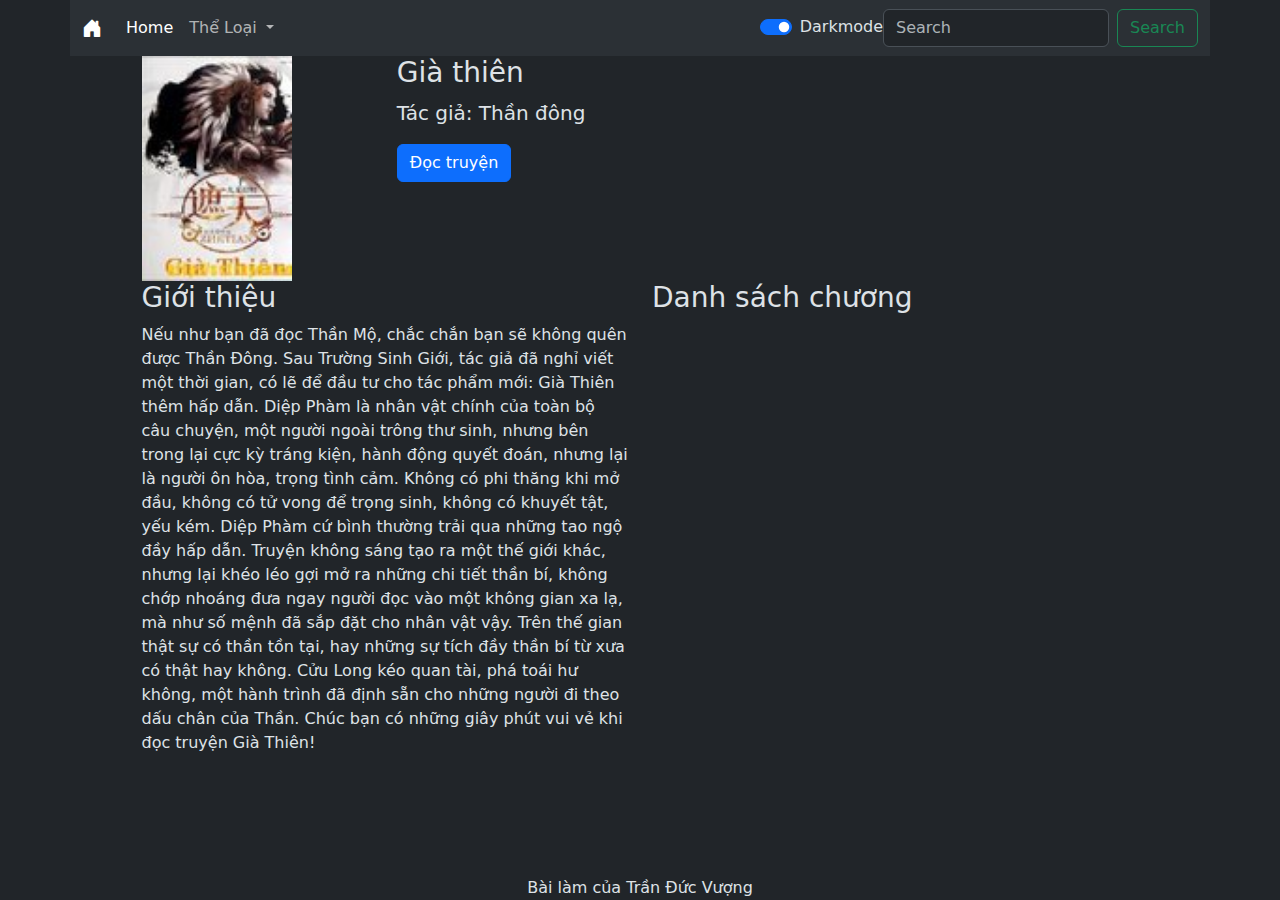
==== giathien/detail_introduction.html @ c585a728 "add link css" ====
<!DOCTYPE html>
<html lang="en" data-bs-theme="dark">
  <head>
    <meta charset="UTF-8" />
    <meta name="viewport" content="width=device-width, initial-scale=1.0" />
    <title>Deadline 2 Die</title>
    <link
      href="https://cdn.jsdelivr.net/npm/bootstrap@5.3.3/dist/css/bootstrap.min.css"
      rel="stylesheet"
      integrity="sha384-QWTKZyjpPEjISv5WaRU9OFeRpok6YctnYmDr5pNlyT2bRjXh0JMhjY6hW+ALEwIH"
      crossorigin="anonymous"
    />

    <link
      rel="stylesheet"
      href="https://cdn.jsdelivr.net/npm/bootstrap-icons@1.11.3/font/bootstrap-icons.min.css"
    />
    <link rel="stylesheet" href=".././css/main.css" />
  </head>
  <body onload="loadData(loadList)" class="d-flex flex-column min-vh-100">
    <nav
      class="navbar navbar-expand-lg bg-body-tertiary container-xl sticky-top"
    >
      <div class="container-fluid">
        <a class="navbar-brand" href=".././index.html"
          ><i class="bi bi-house-door-fill"></i
        ></a>
        <button
          class="navbar-toggler"
          type="button"
          data-bs-toggle="collapse"
          data-bs-target="#navbarSupportedContent"
          aria-controls="navbarSupportedContent"
          aria-expanded="false"
          aria-label="Toggle navigation"
        >
          <span class="navbar-toggler-icon"></span>
        </button>
        <div class="collapse navbar-collapse" id="navbarSupportedContent">
          <ul class="navbar-nav me-auto mb-2 mb-lg-0">
            <li class="nav-item">
              <a class="nav-link active" aria-current="page" href="#">Home</a>
            </li>
            <li class="nav-item dropdown">
              <a
                class="nav-link dropdown-toggle"
                data-bs-toggle="dropdown"
                href="#"
                aria-expanded="true"
              >
                Thể Loại
              </a>
              <ul class="dropdown-menu">
                <li>
                  <a href="" class="dropdown-item">Huyền Huyễn</a>
                </li>

                <li>
                  <a href="" class="dropdown-item">Kiếm Hiệp</a>
                </li>

                <li>
                  <a href="" class="dropdown-item">Lịch Sử</a>
                </li>

                <li>
                  <a href="" class="dropdown-item">Ngôn Tình</a>
                </li>

                <li>
                  <a href="" class="dropdown-item">Tiên Hiệp</a>
                </li>

                <li>
                  <a href="" class="dropdown-item">Dị Giới</a>
                </li>

                <li>
                  <a href="" class="dropdown-item">Đô Thị</a>
                </li>

                <li>
                  <a href="" class="dropdown-item">Huyền Ảo</a>
                </li>

                <li>
                  <a href="" class="dropdown-item">Trinh Thám</a>
                </li>

                <li>
                  <a href="" class="dropdown-item">Cổ Đại</a>
                </li>

                <li>
                  <a href="" class="dropdown-item">Hệ Thống</a>
                </li>

                <li>
                  <a href="" class="dropdown-item">Khoa Huyễn</a>
                </li>

                <li>
                  <a href="" class="dropdown-item">Quân Sự</a>
                </li>

                <li>
                  <a href="" class="dropdown-item">Võng Du</a>
                </li>

                <li>
                  <a href="" class="dropdown-item">Xuyên Không</a>
                </li>

                <li>
                  <a href="" class="dropdown-item">Cổ Tiên Hiệp</a>
                </li>

                <li>
                  <a href="" class="dropdown-item">Đam Mỹ</a>
                </li>

                <li>
                  <a href="" class="dropdown-item">Huyền Bí</a>
                </li>

                <li>
                  <a href="" class="dropdown-item">Kỳ Huyễn</a>
                </li>

                <li>
                  <a href="" class="dropdown-item">Linh Dị</a>
                </li>

                <li>
                  <a href="" class="dropdown-item">Ma Pháp</a>
                </li>
              </ul>
            </li>
          </ul>
          <div class="form-check form-switch">
            <input
              class="form-check-input"
              type="checkbox"
              role="switch"
              id="darkmode"
              checked
            />
            <label class="form-check-label" for="darkmode">Darkmode</label>
          </div>
          <form class="d-flex" role="search">
            <input
              class="form-control me-2"
              type="search"
              placeholder="Search"
              aria-label="Search"
            />
            <button class="btn btn-outline-success" type="submit">
              Search
            </button>
          </form>
        </div>
      </div>
    </nav>
    <div class="container-xl">
      <div class="row justify-content-center">
        <div class="row col-sm-12 col-lg-11">
          <div class="col-3">
            <img
              src=".././images/f289484e26.jpg"
              alt=""
              srcset=""
              class="img-banner"
            />
          </div>
          <div class="col-7">
            <h3 class="col-md-12 col-lg-5">Già thiên</h3>
            <p class="col-md-12 col-lg-5 fs-5">Tác giả: Thần đông</p>
            <a type="button" class="btn btn-primary" href="./reading_view.html">
              Đọc truyện
            </a>
          </div>
          <div class="col-lg-6 col-md-12">
            <h3>Giới thiệu</h3>
            <p>
              Nếu như bạn đã đọc Thần Mộ, chắc chắn bạn sẽ không quên được Thần
              Đông. Sau Trường Sinh Giới, tác giả đã nghỉ viết một thời gian, có
              lẽ để đầu tư cho tác phẩm mới: Già Thiên thêm hấp dẫn. Diệp Phàm
              là nhân vật chính của toàn bộ câu chuyện, một người ngoài trông
              thư sinh, nhưng bên trong lại cực kỳ tráng kiện, hành động quyết
              đoán, nhưng lại là người ôn hòa, trọng tình cảm. Không có phi
              thăng khi mở đầu, không có tử vong để trọng sinh, không có khuyết
              tật, yếu kém. Diệp Phàm cứ bình thường trải qua những tao ngộ đầy
              hấp dẫn. Truyện không sáng tạo ra một thế giới khác, nhưng lại
              khéo léo gợi mở ra những chi tiết thần bí, không chớp nhoáng đưa
              ngay người đọc vào một không gian xa lạ, mà như số mệnh đã sắp đặt
              cho nhân vật vậy. Trên thế gian thật sự có thần tồn tại, hay những
              sự tích đầy thần bí từ xưa có thật hay không. Cửu Long kéo quan
              tài, phá toái hư không, một hành trình đã định sẵn cho những người
              đi theo dấu chân của Thần. Chúc bạn có những giây phút vui vẻ khi
              đọc truyện Già Thiên!
            </p>
          </div>
          <div class="col-lg-6 col-md-12">
            <h3>Danh sách chương</h3>
            <!-- <iframe
              src="dschuong.html"
              frameborder="0"
              class="w-100 h-100"
            ></iframe> -->
            <div
              class="list-group list-group-flush overflow-y-scroll"
              id="chuong"
              style="height: 400px"
            ></div>
          </div>
        </div>
      </div>
    </div>
    <footer class="mt-auto container-xl text-center">
      Bài làm của Trần Đức Vượng
    </footer>
    <script
      src="https://cdn.jsdelivr.net/npm/bootstrap@5.3.3/dist/js/bootstrap.bundle.min.js"
      integrity="sha384-YvpcrYf0tY3lHB60NNkmXc5s9fDVZLESaAA55NDzOxhy9GkcIdslK1eN7N6jIeHz"
      crossorigin="anonymous"
    ></script>

    <script src=".././js/javascript.js"></script>
  </body>
</html>
---- css/main.css ----
.description::after {
  content: "xem thêm...";
  color: cyan;
}
.img-banner {
  min-height: 150px;
}
@media only screen and (min-width: 992px) {
  .img-banner {
    min-height: 300px;
  }
}
@media only screen and (min-width: 768px) {
  .img-banner {
    min-height: 225px;
  }
}
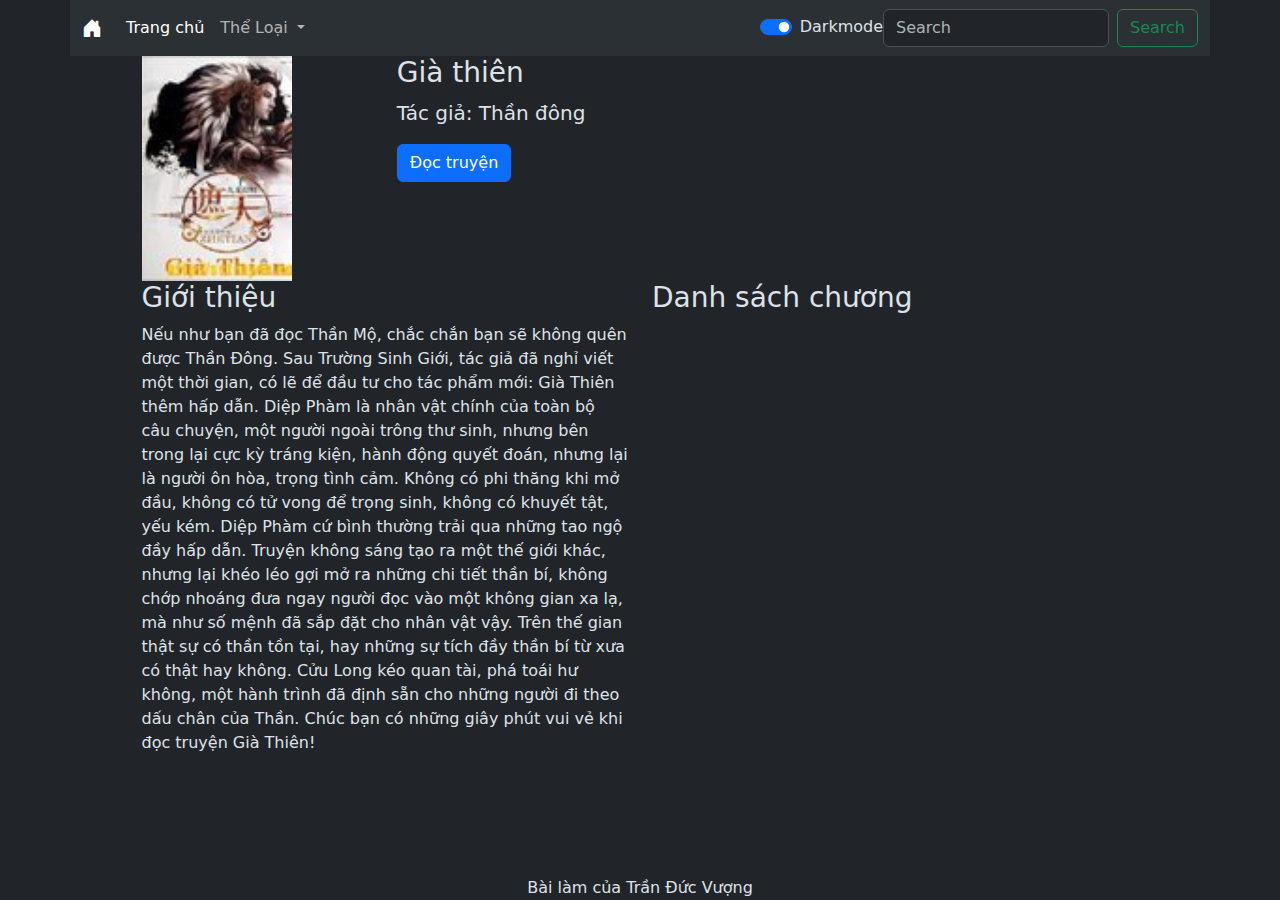
==== commit 22546f0e: "Update home text" ====
--- a/giathien/detail_introduction.html
+++ b/giathien/detail_introduction.html
@@ -39,7 +39,9 @@
         <div class="collapse navbar-collapse" id="navbarSupportedContent">
           <ul class="navbar-nav me-auto mb-2 mb-lg-0">
             <li class="nav-item">
-              <a class="nav-link active" aria-current="page" href="#">Home</a>
+              <a class="nav-link active" aria-current="page" href="#"
+                >Trang chủ</a
+              >
             </li>
             <li class="nav-item dropdown">
               <a
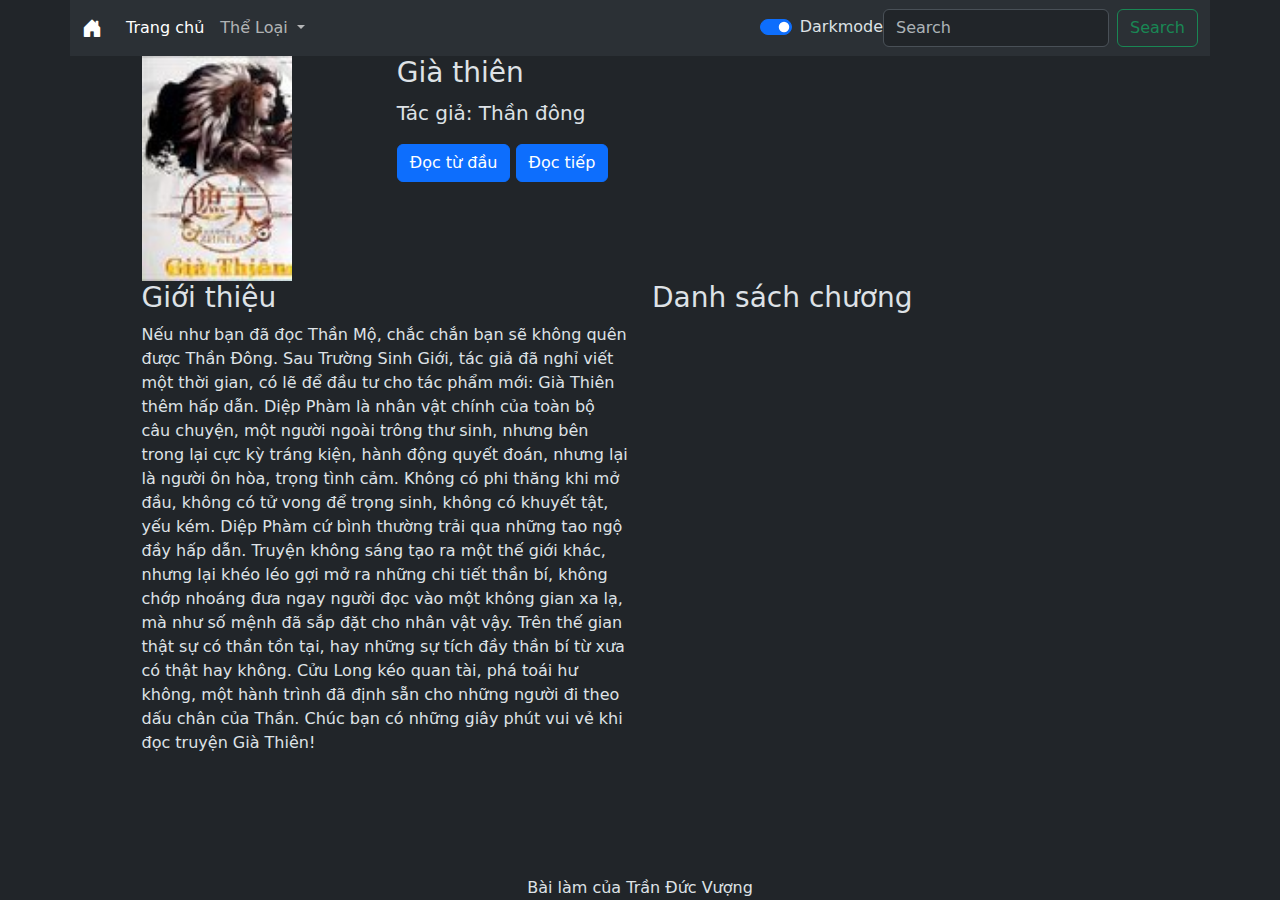
==== commit f2b2e8a3: "Add button continuous read" ====
--- a/giathien/detail_introduction.html
+++ b/giathien/detail_introduction.html
@@ -29,17 +29,17 @@
           class="navbar-toggler"
           type="button"
           data-bs-toggle="collapse"
-          data-bs-target="#navbarSupportedContent"
-          aria-controls="navbarSupportedContent"
-          aria-expanded="false"
-          aria-label="Toggle navigation"
+          data-bs-target="#navbar"
         >
           <span class="navbar-toggler-icon"></span>
         </button>
-        <div class="collapse navbar-collapse" id="navbarSupportedContent">
+        <div class="collapse navbar-collapse" id="navbar">
           <ul class="navbar-nav me-auto mb-2 mb-lg-0">
             <li class="nav-item">
-              <a class="nav-link active" aria-current="page" href="#"
+              <a
+                class="nav-link active"
+                aria-current="page"
+                href=".././index.html"
                 >Trang chủ</a
               >
             </li>
@@ -174,11 +174,18 @@
               class="img-banner"
             />
           </div>
-          <div class="col-7">
+          <div class="col-8">
             <h3 class="col-md-12 col-lg-5">Già thiên</h3>
             <p class="col-md-12 col-lg-5 fs-5">Tác giả: Thần đông</p>
+            <a
+              type="button"
+              class="btn btn-primary"
+              href="./reading_view.html?chuong=1"
+            >
+              Đọc từ đầu
+            </a>
             <a type="button" class="btn btn-primary" href="./reading_view.html">
-              Đọc truyện
+              Đọc tiếp
             </a>
           </div>
           <div class="col-lg-6 col-md-12">
--- a/css/main.css
+++ b/css/main.css
@@ -15,3 +15,8 @@
     min-height: 225px;
   }
 }
+@media only screen and (max-width: 768px) {
+  .img-banner {
+    min-height: 100px;
+  }
+}
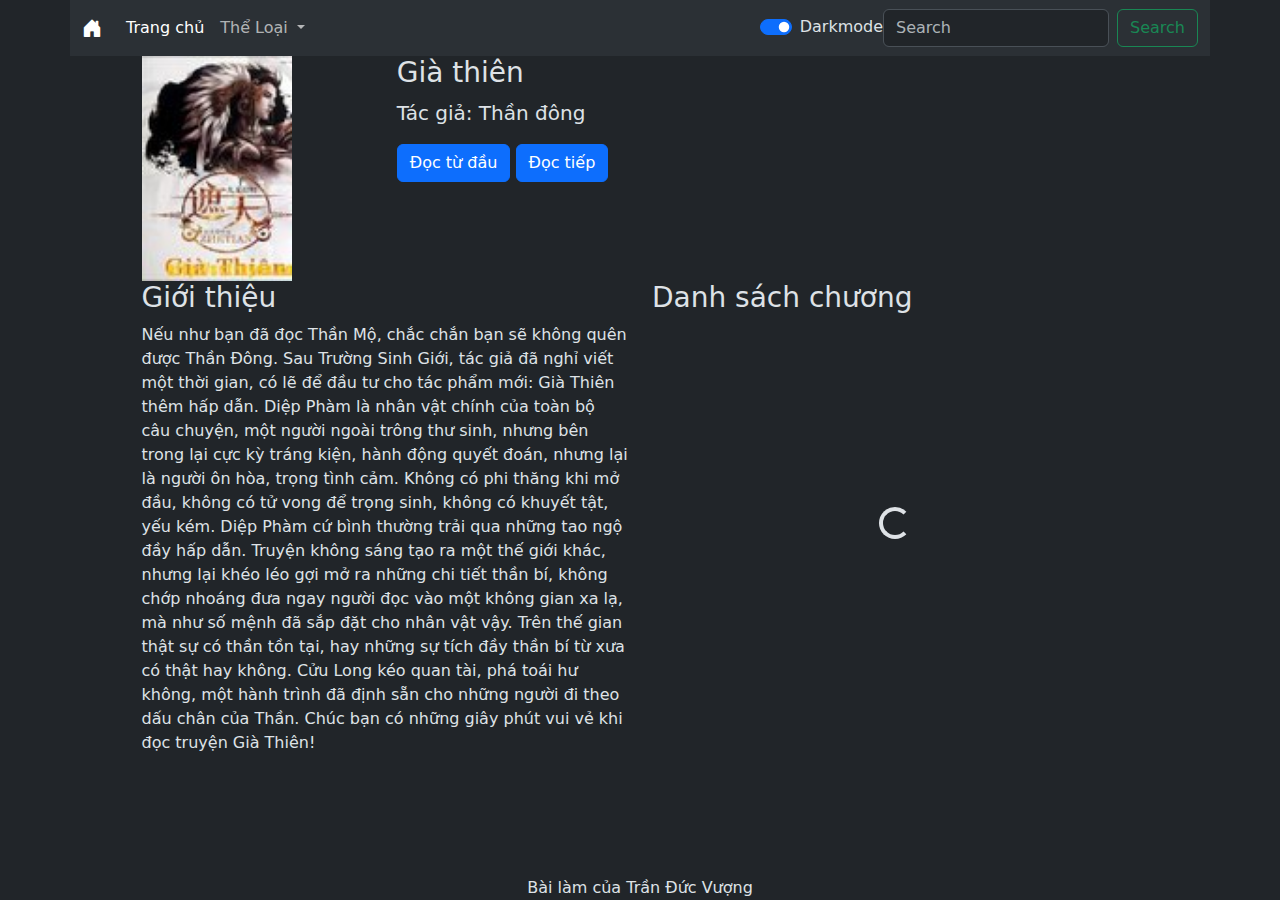
==== commit 0c373e21: "Add loading animation" ====
--- a/giathien/detail_introduction.html
+++ b/giathien/detail_introduction.html
@@ -4,13 +4,13 @@
     <meta charset="UTF-8" />
     <meta name="viewport" content="width=device-width, initial-scale=1.0" />
     <title>Deadline 2 Die</title>
-    <link
+    <!-- <link
       href="https://cdn.jsdelivr.net/npm/bootstrap@5.3.3/dist/css/bootstrap.min.css"
       rel="stylesheet"
       integrity="sha384-QWTKZyjpPEjISv5WaRU9OFeRpok6YctnYmDr5pNlyT2bRjXh0JMhjY6hW+ALEwIH"
       crossorigin="anonymous"
-    />
-
+    /> -->
+    <link rel="stylesheet" href=".././bootstrap/css/bootstrap.min.css" />
     <link
       rel="stylesheet"
       href="https://cdn.jsdelivr.net/npm/bootstrap-icons@1.11.3/font/bootstrap-icons.min.css"
@@ -211,16 +211,15 @@
           </div>
           <div class="col-lg-6 col-md-12">
             <h3>Danh sách chương</h3>
-            <!-- <iframe
-              src="dschuong.html"
-              frameborder="0"
-              class="w-100 h-100"
-            ></iframe> -->
-            <div
-              class="list-group list-group-flush overflow-y-scroll"
-              id="chuong"
-              style="height: 400px"
-            ></div>
+            <div class="" id="chuong" style="height: 400px">
+              <div
+                class="w-100 justify-content-center d-flex align-items-center"
+                style="height: 400px"
+                id="spinner"
+              >
+                <div class="spinner-border"></div>
+              </div>
+            </div>
           </div>
         </div>
       </div>
@@ -228,12 +227,18 @@
     <footer class="mt-auto container-xl text-center">
       Bài làm của Trần Đức Vượng
     </footer>
-    <script
+    <!-- <script
       src="https://cdn.jsdelivr.net/npm/bootstrap@5.3.3/dist/js/bootstrap.bundle.min.js"
       integrity="sha384-YvpcrYf0tY3lHB60NNkmXc5s9fDVZLESaAA55NDzOxhy9GkcIdslK1eN7N6jIeHz"
       crossorigin="anonymous"
-    ></script>
-
+    ></script> -->
+    <script src=".././bootstrap/js/bootstrap.bundle.min.js"></script>
     <script src=".././js/javascript.js"></script>
   </body>
 </html>
+<!-- <div
+                class="w-100 justify-content-center d-flex align-items-center"
+                style="height: 400px"
+              >
+                <div class="spinner-border"></div>
+              </div> -->
